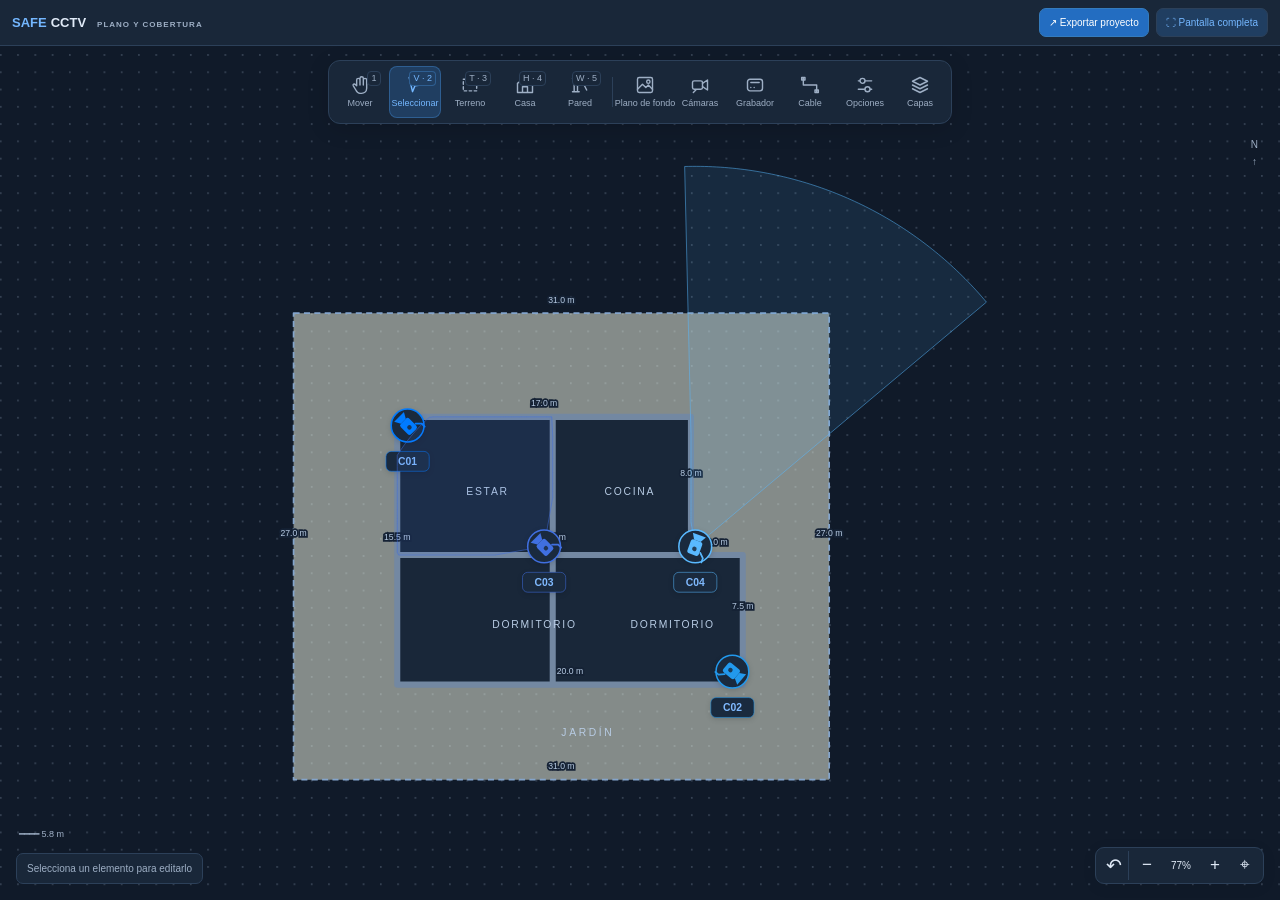
==== planner/index.html @ 1096b764 "feat: SAFE Security Manager v1.9 - cotizador CCTV con planner de planos Cotizador con catalogo de pa" ====
<!doctype html><html lang="es"><head><meta charset="UTF-8"><meta name="viewport" content="width=device-width,initial-scale=1"><title>Vigía — Planificador CCTV</title><script src="../theme.js"></script><link rel="stylesheet" href="workspace-ui.css"><link rel="stylesheet" href="shape-tools.css"><link rel="stylesheet" href="infinite-canvas.css"></head><body>
<header><a class="brand" href="#"><span class="logo">◉</span> vigía<span class="tag">CCTV PLANNER</span></a><div class="project"><input id="projectName" aria-label="Nombre del proyecto" value="Casa Los Olivos"><span id="saveState">● Guardado en este dispositivo</span></div><button data-theme-toggle>☀ Modo claro</button><button id="newProject">Nuevo proyecto</button><button id="export" class="primary">↗ Exportar proyecto</button></header>
<nav><div><button class="tab active" data-tab="plan">▧ &nbsp; Plano y cobertura</button><button class="tab" data-tab="quote">▤ &nbsp; Cotización <b id="countBadge">4</b></button></div><span class="projectLabel">PROYECTO RESIDENCIAL <i>•</i> <span id="cameraCount">4 cámaras</span></span></nav>
<main id="planView"><aside class="left"><div class="eyebrow">TU CAJA DE HERRAMIENTAS</div><h2>Del espacio al plano.</h2><p class="muted">Dibuja el lugar. Encuentra cada ángulo.</p><div class="toolgrid"><button data-tool="select" class="tool active"><strong>↖</strong>Seleccionar<small>V</small></button><button data-tool="terrain" class="tool"><strong>▱</strong>Terreno<small>T</small></button><button data-tool="house" class="tool"><strong>⌂</strong>Casa<small>H</small></button><button data-tool="wall" class="tool"><strong>╱</strong>Pared<small>W</small></button></div><div class="surveyTools"><div class="sectionTitle">RELEVAMIENTO</div><button id="backgroundBtn">↥ Importar plano / foto</button><input id="backgroundFile" type="file" accept="image/png,image/jpeg,image/webp" hidden><div class="pair"><button id="calibrateBtn">↔ Calibrar</button><button id="removeBackground">Quitar fondo</button></div><label class="field">Opacidad del fondo <output id="backgroundOpacityValue" for="backgroundOpacity">65%</output><input id="backgroundOpacity" type="range" min="0" max="100" value="65"></label><div id="scaleInfo" class="muted"></div><div class="pair"><button id="nvrBtn">▣ Ubicar NVR</button><button id="cableBtn">⌁ Cablear</button></div><label class="field">Reserva de cable (%)<input id="cableReserve" type="number" min="0" max="100" value="10"></label><label><input id="autoCable" type="checkbox"> Cotizar cable según recorridos</label><p class="muted" id="cableInfo"></p><button id="reportBtn">▤ Informe para cliente</button></div><div class="sectionTitle">CÁMARAS <span>ARRASTRA O HAZ CLIC</span></div><div id="catalog"></div><div class="tip"><span>✧</span><div><b>Todo empieza con un buen plano</b><p>Marca las esquinas del terreno o la casa y pulsa Enter para cerrar la forma.</p></div></div><div class="layers"><div class="sectionTitle">CAPAS DEL PLANO</div><label><input id="showCoverage" type="checkbox" checked> Campos de visión</label><label><input id="showDimensions" type="checkbox" checked> Medidas y etiquetas</label><label><input id="snap" type="checkbox" checked> Ajustar a la cuadrícula</label></div><button class="link" id="importBtn">↥ Abrir proyecto guardado</button><input hidden type="file" id="importFile" accept=".json"></aside>
<section class="workspace"><div class="canvasTop"><span><i class="greenDot"></i> VISTA SUPERIOR <span class="muted">/</span> <span id="toolHint">Selecciona un elemento para editarlo</span></span><button id="undo" title="Deshacer">↶</button></div><div class="drawing" id="drawing"><svg id="canvas" viewBox="0 0 1000 760" aria-label="Plano interactivo CCTV"><defs><pattern id="grid" width="20" height="20" patternUnits="userSpaceOnUse"><circle cx="1" cy="1" r="1" fill="#d2d9d5"/></pattern></defs><rect id="gridBg" width="100%" height="100%" fill="url(#grid)"/><g id="scene"></g></svg><div class="compass">N<br>↑</div><div class="floating"><span class="greenDot"></span> <span id="status">Plano de ejemplo · listo para editar</span></div><div class="zoom"><button id="zoomOut">−</button><span id="zoomLabel">100%</span><button id="zoomIn">+</button><button id="fit" title="Restablecer vista">⌖</button></div><div class="scale" id="scaleBar">━━━━<br>5 metros</div></div><footer><span><span id="gridInfo">◌ &nbsp; 1 cuadrícula = 1 m</span></span><span>Arrastra para mover · Supr para eliminar · Esc para cancelar</span></footer></section>
<aside class="right"><div class="eyebrow">PROPIEDADES</div><div id="properties"></div><div class="summary"><div class="eyebrow">RESUMEN DEL PROYECTO</div><div><span>Cámaras instaladas</span><b id="sumCameras">4</b></div><div><span>Metros de cable</span><b id="sumCable">80 m</b></div><div class="total"><span>Estimación de equipos</span><strong id="sumCost">US$ 0</strong></div><button id="goQuote">Ver cotización <span>→</span></button></div><p class="disclaimer">Cobertura geométrica orientativa. Valida iluminación, altura, obstáculos y detalle de imagen durante el relevamiento.</p></aside></main>
<section id="quoteView" hidden><div class="quoteHeader"><div class="eyebrow">DEL PLANO A LA PROPUESTA</div><h1>Una instalación, bien calculada.</h1><p class="muted">Ajusta tus costos y prepara el presupuesto del proyecto.</p></div><div class="quoteCard"><div class="quoteTools"><h2 id="quoteName"></h2><label>Moneda <select id="currency"><option>USD</option><option>UYU</option><option>ARS</option><option>EUR</option></select></label><button id="csv">↓ Descargar CSV</button><button id="print">Imprimir / PDF</button></div><table><thead><tr><th>Equipo / concepto</th><th>Cantidad</th><th>Precio unitario</th><th>Subtotal</th></tr></thead><tbody id="quoteRows"></tbody></table><div class="quoteTotals"><label>Mano de obra <input id="labor" type="number" min="0" value="180"></label><label>Recargo sobre costo (%) <input id="margin" type="number" min="0" value="20"></label><div><span>Total estimado</span><strong id="grandTotal"></strong></div></div><p class="muted">Precios de referencia sin impuestos. Activa el cálculo por recorridos en el plano para cotizar el cable trazado.</p></div></section><section id="reportView" hidden><div class="reportActions"><button id="backReport">← Volver al plano</button><button id="printReport" class="primary">Imprimir / Guardar PDF</button></div><div class="reportSettings"><h2>Datos de la propuesta</h2><label class="field">Cliente<input id="clientName"></label><label class="field">Dirección / referencia<input id="clientAddress"></label><label class="field">Instalador / empresa<input id="installerName"></label><label class="field">Condiciones comerciales y observaciones<textarea id="reportNotes" rows="4"></textarea></label></div><article id="reportContent"></article></section><div id="toast" role="status"></div><script src="app.js"></script><script src="features.js"></script><script src="camera-controls.js"></script><script src="workspace-ui.js"></script><script src="shape-tools.js"></script><script src="infinite-canvas.js"></script><script src="shape-colors.js"></script><script src="dimension-editor.js"></script><script src="camera-colors.js"></script><script src="background-editor.js"></script></body></html>
---- planner/workspace-ui.css ----
/* One layout system. The canvas has no permanent side columns. */
:root{color-scheme:light;--ink:#142941;--muted:#667e98;--green:#007bff;--line:#dbe5f0;--paper:#f3f7fc;--panel:#fff;--input:#f6f9fd;--hover:#edf4fe;--blue:#007bff;--blue-soft:#e8f2ff;--camera-surface:#fff;--shadow:0 12px 40px #0b1f3b24}
html[data-theme=dark]{color-scheme:dark;--ink:#e0eaf7;--muted:#9eafc5;--green:#58a6ff;--line:#2c4059;--paper:#101a29;--panel:#192739;--input:#111e2f;--hover:#22374f;--blue:#74b7ff;--blue-soft:#203e61;--camera-surface:#1a2a3e;--shadow:0 12px 40px #0005}
*{box-sizing:border-box}html,body{margin:0;width:100%;min-width:0;height:100%;background:var(--paper);color:var(--ink)}body,button,input,select,textarea{font-family:Inter,"Segoe UI",Arial,sans-serif!important}body{font-size:12px}button,input,select,textarea{font-size:12px}button{cursor:pointer;color:var(--ink);background:var(--panel);border:1px solid var(--line);border-radius:7px;padding:8px 11px;line-height:1.35}button:hover{background:var(--hover);border-color:#6098ce}button:focus-visible,input:focus-visible,select:focus-visible,textarea:focus-visible,summary:focus-visible{outline:2px solid var(--blue);outline-offset:2px}button:disabled{cursor:not-allowed;opacity:.5}input,select,textarea{color:var(--ink);background:var(--input);border:1px solid var(--line);border-radius:7px;padding:8px;max-width:100%;min-width:0}input[type=checkbox],input[type=range]{accent-color:#328eea}input[type=range]{padding:0;width:100%;height:18px}textarea{width:100%;resize:vertical}h1,h2,h3,p{margin-top:0}h2{font-size:16px;margin:12px 0}p{line-height:1.6}[hidden]{display:none!important}.muted,.panel-hint{color:var(--muted)}.primary{background:#236dc1;color:white;border-color:#347bbd}.primary:hover{background:#1c62b1}.brand,.project,.tag,body>nav,#newProject,.summary,.disclaimer{display:none!important}
header{height:46px;min-height:46px;display:flex;align-items:center;gap:7px;padding:0 12px;background:var(--panel);border-bottom:1px solid var(--line);overflow:hidden}header [data-theme-toggle],header #toggleTools,header #toggleProperties{display:none!important}.safe-editor-title{display:flex;align-items:baseline;gap:4px;font-size:13px;font-weight:750;margin-right:auto;white-space:nowrap}.safe-editor-title>span{color:var(--blue)}.safe-editor-title small{font-size:8px;letter-spacing:1px;color:var(--muted);margin-left:7px}header button{font-size:10px;padding:7px 9px;white-space:nowrap}header #editorFullscreen{background:var(--blue-soft);color:var(--blue);border-color:var(--line)}
html body #planView{position:relative;display:grid;grid-template-columns:minmax(0,1fr)!important;grid-template-rows:minmax(0,1fr)!important;height:calc(100vh - 46px)!important;height:calc(100dvh - 46px)!important;min-height:0!important;width:100%;overflow:hidden}.workspace{display:flex;flex-direction:column;min-width:0;min-height:0;grid-column:1;grid-row:1}.drawing{position:relative;flex:1;min-height:0;min-width:0;background:var(--paper);overflow:hidden;touch-action:none}#canvas{width:100%;height:100%;display:block;user-select:none}#canvas #scene [fill="#fffef9"]{fill:var(--panel)}html[data-theme=dark] #scene [fill="#eaf0df88"]{fill:#253d5766}html[data-theme=dark] #scene [stroke="#f6f8f2"]{stroke:#152235}html[data-theme=dark] #scene text{fill:#b7cbe3}html[data-theme=dark] #scene .camera-node text{fill:#80baff}html[data-theme=dark] #scene .camera-edit-handles text{fill:#b8d9ff}html[data-theme=dark] #scene [fill="white"]{fill:var(--camera-surface)}#grid circle{fill:#9cb0c8;opacity:.4}html[data-theme=dark] #grid circle{opacity:.35}.camera-node{filter:drop-shadow(0 2px 3px #0002)}.camera-edit-handles{pointer-events:none}.camera-edit-handles [data-camera-control]{pointer-events:all}.camera-edit-handles [data-camera-control]:hover circle{stroke-width:3;fill:var(--blue-soft)}.camera-coverage{transition:fill-opacity .12s}.canvasTop{display:none!important}
.editor-dock{position:absolute;z-index:8;left:50%;top:14px;transform:translateX(-50%);max-width:calc(100% - 24px);display:flex;align-items:center;gap:3px;padding:5px;background:var(--panel);border:1px solid var(--line);border-radius:12px;box-shadow:0 5px 22px #0002}.dock-tool{display:flex;align-items:center;justify-content:center;flex-direction:column;gap:3px;flex:0 0 auto;width:57px;height:52px;padding:5px 4px;border:1px solid transparent;border-radius:8px;background:transparent;color:var(--muted);font-size:9px;line-height:1.2}.dock-tool svg{flex:none;display:block;width:20px;height:20px}.dock-tool span{font-size:9px;white-space:nowrap}.dock-tool:hover{color:var(--ink);background:var(--hover);border-color:var(--line)}.dock-tool.active,.dock-tool[aria-expanded=true]{color:var(--blue);background:var(--blue-soft);border-color:#428bd36b}.dock-separator{width:1px;height:30px;background:var(--line);margin:0 3px}
.tool-drawer,.context-inspector{position:absolute;z-index:10;top:88px;border:1px solid var(--line);background:var(--panel);border-radius:12px;box-shadow:var(--shadow);max-height:calc(100% - 112px);min-height:0;overflow:hidden;display:flex;flex-direction:column;min-width:0}.tool-drawer{left:14px;width:288px;max-width:calc(100% - 28px)}.context-inspector{right:14px;width:292px;max-width:calc(100% - 28px)}.drawer-header,.inspector-header{display:flex;align-items:center;justify-content:space-between;gap:10px;flex:none;padding:12px 13px;border-bottom:1px solid var(--line)}.drawer-header strong{font-size:13px}.inspector-header>div{display:flex;flex-direction:column;gap:4px}.inspector-header strong{font-size:13px}.panel-kicker{font-size:8px;letter-spacing:1.2px;color:var(--muted)}.icon-button{width:28px;height:28px;padding:0;display:grid;place-items:center;font-size:22px;font-weight:400;background:transparent;color:var(--muted);border-color:transparent}.drawer-content,#properties{min-height:0;overflow-y:auto;overflow-x:hidden;padding:12px;scrollbar-width:thin;scrollbar-color:#61758d transparent}.drawer-content{overscroll-behavior:contain}.drawer-content>*{min-width:0;max-width:100%}.panel-hint{font-size:11px;line-height:1.6;margin:0 0 12px}.cameraCard{display:flex;align-items:center;gap:10px;padding:11px 9px;margin:7px 0;border:1px solid var(--line);border-radius:9px;cursor:grab;min-width:0}.cameraCard:hover{background:var(--hover);border-color:#528ac2}.cameraCard>div{min-width:0}.cameraCard b{font-size:12px;display:block;font-weight:650;overflow-wrap:anywhere}.cameraCard small{display:block;color:var(--muted);font-size:10px;line-height:1.5;margin-top:3px}.cameraCard>span:last-child{margin-left:auto;color:var(--blue);font-size:19px}.cameraIcon{display:grid;place-items:center;flex:0 0 auto;width:33px;height:33px;background:var(--blue-soft);color:var(--blue);border-radius:8px}.cameraIcon svg{display:block;width:24px;height:24px}.drawer-section{border-bottom:1px solid var(--line)}.drawer-section:last-child{border-bottom:0}.drawer-section>summary{font-size:11px;font-weight:650;cursor:pointer;padding:12px 2px;color:var(--ink)}.drawer-section-content{padding:0 0 13px;display:flex;flex-direction:column;gap:9px;min-width:0}.drawer-section-content>button{text-align:left;width:100%}.drawer-section-content .field{margin:2px 0}.drawer-section-content>label:not(.field){display:flex;align-items:center;gap:7px;font-size:11px;color:var(--muted);line-height:1.5}.drawer-section-content>label input[type=checkbox]{flex:0 0 auto;margin:0}.drawer-section-content>p,#scaleInfo{font-size:10px;line-height:1.65;color:var(--muted);margin:0}.button-row{display:flex;gap:6px;min-width:0}.button-row button{flex:1;min-width:0;font-size:10px;padding:8px 5px}.link{border-color:var(--line);color:var(--ink);background:transparent}.field{display:block;font-size:10px;color:var(--muted);margin:12px 0}.field input,.field select,.field textarea{display:block;width:100%;margin-top:6px}.field input[type=range]{padding:0}.field .rangeTop{display:flex;align-items:center;justify-content:space-between}.pair{display:grid;grid-template-columns:minmax(0,1fr) minmax(0,1fr);gap:8px}.eyebrow{font-size:8px;letter-spacing:1.2px;color:var(--muted);font-weight:700}
#properties .propTitle{display:flex;gap:10px;align-items:center;margin:0 0 10px}#properties .propTitle h2{font-size:14px;margin:0 0 5px}#properties .badge{font-size:9px;color:var(--blue);background:var(--blue-soft);border-radius:4px;padding:3px 5px}#properties>.pair{display:none}#properties .propActions{display:flex;gap:7px;margin:12px 0}#properties .propActions button{flex:1;font-size:11px;padding:8px 4px}.danger{color:#e58b8e}.camera-fields-enhanced .field:has(input[type=range]){display:none}.camera-edit-card{padding:11px;border:1px solid var(--line);border-radius:8px;background:var(--input);margin:12px 0}.camera-edit-card>.eyebrow{display:none}.camera-edit-card>p{display:none}.exact-controls{display:grid;grid-template-columns:repeat(3,minmax(0,1fr));gap:7px}.exact-controls label{font-size:9px;color:var(--muted)}.exact-controls label>div{display:flex;align-items:center;gap:3px;margin-top:6px}.exact-controls input{width:100%;padding:7px 4px;font-size:13px;font-weight:600;appearance:textfield;-moz-appearance:textfield}.exact-controls input::-webkit-inner-spin-button{appearance:none}.exact-controls span{font-size:10px}.lens-presets{display:flex;gap:5px;align-items:center;flex-wrap:wrap;margin-top:10px}.lens-presets span{font-size:9px;color:var(--muted);width:100%;margin-bottom:1px}.lens-presets button{flex:1;font-size:11px;padding:5px 3px;color:var(--blue);background:var(--panel)}#routeFromCamera{width:100%;text-align:center;font-size:11px}.context-inspector #properties>p{font-size:11px;color:var(--muted);line-height:1.6}
.floating{position:absolute;z-index:2;bottom:16px;left:16px;max-width:calc(100% - 240px);font-size:10px;color:var(--muted);line-height:1.5;padding:7px 10px;border-radius:7px;background:var(--panel);border:1px solid var(--line);pointer-events:none}.floating #status{display:none!important}.zoom{display:flex;align-items:center;position:absolute;z-index:3;right:16px;bottom:16px;background:var(--panel);border:1px solid var(--line);border-radius:9px;padding:3px;box-shadow:0 3px 15px #0001}.zoom button{width:30px;height:29px;padding:0;border:0;background:transparent;font-size:17px}.zoom span{font-size:10px;min-width:38px;text-align:center}.zoom #undo{border-right:1px solid var(--line);border-radius:0;font-size:19px;margin-right:3px}.scale{position:absolute;bottom:59px;left:19px;color:var(--muted);font-size:9px;line-height:1.6;pointer-events:none}.compass{position:absolute;right:22px;top:90px;font-size:10px;line-height:1.7;color:var(--muted);text-align:center;pointer-events:none}footer{display:none}.editor-expanded{position:fixed;inset:0;z-index:999;background:var(--paper)}#toast{position:fixed;z-index:50;bottom:65px;left:50%;transform:translateX(-50%);max-width:90%;background:#173d66;color:white;padding:11px 16px;border:1px solid #467aa9;border-radius:8px;opacity:0;pointer-events:none;transition:opacity .15s;font-size:12px}#toast.show{opacity:1}
/* Reports keep a deliberate document layout, independent of canvas overlays. */
#quoteView,#reportView{max-width:1000px;margin:24px auto;padding:0 22px 30px}.quoteCard,.reportSettings,#reportContent{background:var(--panel);border:1px solid var(--line);border-radius:10px;padding:22px;margin-top:16px}.quoteTools,.quoteTotals,.reportActions{display:flex;align-items:center;gap:12px;flex-wrap:wrap}.quoteTools h2{margin-right:auto}.quoteTotals{justify-content:flex-end}.quoteTotals label input{display:block;width:110px;margin-top:6px}.quoteTotals strong{display:block;font-size:25px;margin-top:6px}.reportActions{justify-content:space-between}.reportSettings .field{max-width:650px}.reportHeading{display:flex;align-items:center;justify-content:space-between;gap:20px}.reportHeading h1{font-size:26px}.reportPlan{height:470px;border:1px solid var(--line);background:var(--paper)}.reportPlan svg{width:100%;height:100%;display:block}.reportNotes{white-space:pre-wrap;line-height:1.8}.reportClient{line-height:2}.reportTotal{text-align:right}table{width:100%;border-collapse:collapse;margin:18px 0}th,td{text-align:left;padding:11px 7px;border-bottom:1px solid var(--line);font-size:11px}th{font-weight:600;color:var(--muted)}td input{width:80px}.reportHeading>div:last-child{font-size:11px;color:var(--muted)}#reportContent h2{margin-top:22px}#reportContent p{font-size:11px;line-height:1.7}
@media(max-width:850px){.safe-editor-title small{display:none}.dock-tool{width:43px;height:44px}.dock-tool span{display:none}.dock-tool svg{width:21px;height:21px}.editor-dock{top:12px;padding:4px;gap:2px}.tool-drawer,.context-inspector{top:74px;max-height:calc(100% - 96px)}.tool-drawer{width:266px}.context-inspector{width:278px}.floating{font-size:9px;max-width:calc(100% - 230px)}}
@media(max-width:520px){header{padding:0 8px}header #export{display:none}header button{font-size:10px}#planView .editor-dock{max-width:calc(100% - 16px);gap:1px}.dock-tool{width:34px;height:40px;padding:4px 2px}.dock-separator{margin:0 2px;height:24px}.tool-drawer,.context-inspector{left:8px;right:auto;max-width:calc(100% - 16px);top:68px;max-height:calc(100% - 88px)}.context-inspector{left:auto;right:8px;width:278px}.floating{display:none}.scale{left:12px}.zoom{right:10px;bottom:12px}.safe-editor-title{font-size:12px}}
@media print{:root,html[data-theme=dark]{color-scheme:light;--ink:#142941;--muted:#61748b;--line:#dce4ee;--panel:#fff;--paper:#fff;--camera-surface:#fff}body{height:auto;background:white;color:#142941}header,body>nav,#planView,.reportActions,.reportSettings,#toast,.quoteTools button,.quoteTotals label{display:none!important}body.printingReport #reportView{display:block!important;padding:0;margin:0}body.printingReport #quoteView{display:none!important}body:not(.printingReport) #reportView{display:none!important}body:not(.printingReport) #quoteView{display:block!important}.quoteCard,#reportContent{border:0;padding:0;margin:0}.reportPlan{height:430px;break-inside:avoid}h2{break-after:avoid}tr,.reportHeading,.reportTotal{break-inside:avoid}thead{display:table-header-group}.camera-edit-handles{display:none!important}@page{size:A4;margin:14mm}}
#optionsPanel #newProject{display:block!important;color:#dc9298}

/* Dimension labels edit real geometry, including keyboard access. */
#scene [data-dimension]:hover,#scene [data-dimension]:focus{fill:var(--blue)!important;outline:none;text-decoration:underline}#dimensionDialog{color:var(--ink);background:var(--panel);border:1px solid var(--line);border-radius:12px;padding:22px;width:420px;max-width:calc(100% - 24px);box-shadow:var(--shadow)}#dimensionDialog::backdrop{background:#07122299}#dimensionDialog h2{margin-top:0}#dimensionDialog p{font-size:12px}#dimensionMeters{font-size:17px}#dimensionError{color:#e27a7a;min-height:1.5em}.dimension-actions{display:flex;justify-content:flex-end;gap:8px}
@media(max-width:520px){#planView .editor-dock{overflow-x:auto;justify-content:flex-start}.dock-tool{flex-shrink:0;width:30px}}

/* Layers panel: same overlay language as the inspector, on the right edge. */
.layer-panel{position:absolute;z-index:10;top:88px;right:14px;width:270px;max-width:calc(100% - 28px);max-height:calc(100% - 112px);overflow:hidden;display:flex;flex-direction:column;background:var(--panel);border:1px solid var(--line);border-radius:12px;box-shadow:var(--shadow)}
.layer-list{overflow:auto;padding:4px 8px 10px}
.layer-section{padding:10px 6px 4px;font-size:9px;font-weight:700;letter-spacing:1.4px;color:var(--muted);text-transform:uppercase}
.layer-row{display:flex;align-items:center;gap:8px;padding:4px 6px;border-radius:7px}
.layer-row:hover{background:var(--hover)}
.layer-group{padding-top:6px}
.layer-group .layer-name{font-weight:700;color:var(--ink)}
.layer-eye{flex:none;width:28px;height:28px;display:flex;align-items:center;justify-content:center;padding:0;border:1px solid var(--line);border-radius:7px;background:var(--panel);color:var(--muted)}
.layer-eye[aria-pressed=true]{color:var(--blue);background:var(--blue-soft)}
.layer-eye svg{width:15px;height:15px}
.layer-name{flex:1;min-width:0;font-size:11px;white-space:nowrap;overflow:hidden;text-overflow:ellipsis}
.layer-meta{flex:none;font-size:10px;color:var(--muted)}
.layer-row:not(.layer-group) .layer-name{padding-left:16px;color:var(--muted)}
.layer-row:not(.layer-group):hover .layer-name{color:var(--ink)}
.layer-group .layer-group-row{gap:6px}
.layer-caret{flex:none;width:22px;height:22px;display:grid;place-items:center;padding:0;border:0;background:transparent;color:var(--muted);border-radius:5px;transition:transform .12s ease}
.layer-caret svg{width:12px;height:12px}
.layer-caret[aria-expanded=true]{transform:rotate(90deg)}
.layer-caret:hover{background:var(--hover);color:var(--ink)}
.layer-lock{flex:none;width:28px;height:28px;display:flex;align-items:center;justify-content:center;padding:0;border:1px solid var(--line);border-radius:7px;background:var(--panel);color:var(--muted)}
.layer-lock svg{width:14px;height:14px}
.layer-lock[aria-pressed=true]{color:#b45309;background:#fef3c7;border-color:#fcd34d}
html[data-theme=dark] .layer-lock[aria-pressed=true]{color:#fbbf24;background:#3b2f10;border-color:#7c5e10}
.layer-items{margin-left:19px;padding-left:12px;border-left:1px solid var(--line)}
.layer-items[hidden]{display:none}
.dock-tool{position:relative}
.dock-tool kbd{position:absolute;right:4px;top:4px;min-width:14px;padding:1px 3px;font:600 8px/1.2 inherit;font-family:inherit;text-align:center;background:var(--panel);border:1px solid var(--line);border-radius:4px;color:var(--muted)}
.dock-tool.active kbd{background:var(--blue-soft);border-color:#428bd36b;color:var(--blue)}
---- planner/shape-tools.css ----
.shape-toolbar{position:absolute;z-index:9;top:86px;left:50%;transform:translateX(-50%);display:flex;align-items:center;gap:6px;flex-wrap:wrap;width:max-content;max-width:calc(100% - 32px);padding:10px 12px;background:var(--panel);border:1px solid var(--line);border-radius:10px;box-shadow:var(--shadow)}.shape-toolbar>span:first-child{font-size:11px;font-weight:700;color:var(--blue);margin-right:5px}.shape-toolbar button{font-size:11px;padding:7px 9px}.shape-toolbar button[aria-pressed=true]{background:var(--blue-soft);color:var(--blue);border-color:#428bd3}.shape-actions{display:flex;gap:5px;margin-left:5px}.shape-toolbar small{display:block;width:100%;font-size:10px;color:var(--muted);line-height:1.6}.shape-toolbar #shapeCancel{font-size:18px;padding:2px 8px}.shape-toolbar #shapeFinish{color:var(--blue)}#scene [data-vertex]{cursor:grab;vector-effect:non-scaling-stroke;stroke-width:2.5}#scene [data-vertex]:hover{fill:#b6d9ff;stroke-width:4}@media(max-width:850px){.shape-toolbar{top:72px}.shape-toolbar small{max-width:340px}}@media(max-width:520px){.shape-toolbar{top:66px;width:calc(100% - 24px);padding:8px}.shape-toolbar button{font-size:10px;padding:6px}.shape-actions{margin-left:0}.shape-toolbar small{font-size:9px}}@media print{.shape-toolbar,.shape-preview{display:none!important}}
---- planner/infinite-canvas.css ----
html,body,#planView,.workspace,.drawing{overflow:hidden!important;overscroll-behavior:none}.shape-colors{border:1px solid var(--line);border-radius:9px;padding:12px;background:var(--input);margin-bottom:15px}.color-swatches{display:flex;flex-wrap:wrap;gap:8px;margin:12px 0}.color-swatches button{width:28px;height:28px;min-width:0;flex:0 0 auto;padding:0;background:var(--swatch)!important;border:2px solid var(--panel);border-radius:50%;box-shadow:0 0 0 1px var(--line)}.color-swatches button:hover{box-shadow:0 0 0 2px var(--blue)}.color-fields{display:grid;grid-template-columns:1fr 1fr;gap:10px}.color-fields label{font-size:10px;color:var(--muted)}.color-fields input{display:block;width:100%;height:30px;padding:2px;margin-top:6px;cursor:pointer}.shape-colors .field{margin:12px 0}.shape-colors #resetShapeColor{font-size:10px;width:100%}.context-inspector .shape-colors .field:has(input[type=range]){display:block}.editor-dock .dock-tool{width:52px}@media(max-width:850px){.editor-dock .dock-tool{width:39px}}@media(max-width:520px){.editor-dock .dock-tool{width:29px}.editor-dock{gap:0;padding:4px}.editor-dock .dock-separator{margin:0 2px}}@media print{html,body{overflow:visible!important}.shape-colors{display:none!important}}
html:has(#reportView:not([hidden])),body:has(#reportView:not([hidden])),html:has(#quoteView:not([hidden])),body:has(#quoteView:not([hidden])){overflow:auto!important}
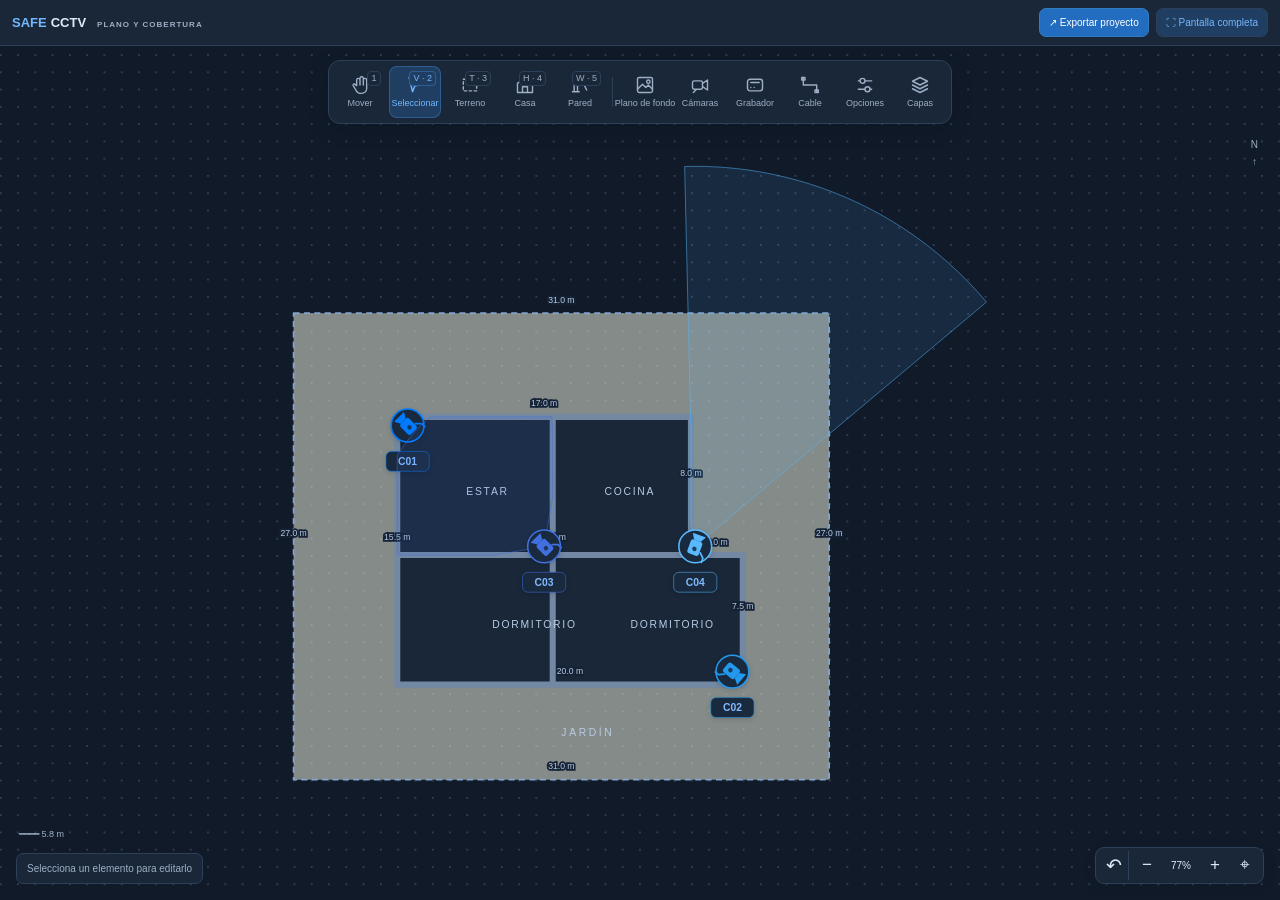
==== commit f2e4d46e: "fix(cctv): finish drawings without native randomUUID" ====
--- a/planner/index.html
+++ b/planner/index.html
@@ -1,4 +1,4 @@
-<!doctype html><html lang="es"><head><meta charset="UTF-8"><meta name="viewport" content="width=device-width,initial-scale=1"><title>Vigía — Planificador CCTV</title><script src="../theme.js"></script><link rel="stylesheet" href="workspace-ui.css"><link rel="stylesheet" href="shape-tools.css"><link rel="stylesheet" href="infinite-canvas.css"></head><body>
+<!doctype html><html lang="es"><head><script src="../uuid.js"></script><meta charset="UTF-8"><meta name="viewport" content="width=device-width,initial-scale=1"><title>Vigía — Planificador CCTV</title><script src="../theme.js"></script><link rel="stylesheet" href="workspace-ui.css"><link rel="stylesheet" href="shape-tools.css"><link rel="stylesheet" href="infinite-canvas.css"></head><body>
 <header><a class="brand" href="#"><span class="logo">◉</span> vigía<span class="tag">CCTV PLANNER</span></a><div class="project"><input id="projectName" aria-label="Nombre del proyecto" value="Casa Los Olivos"><span id="saveState">● Guardado en este dispositivo</span></div><button data-theme-toggle>☀ Modo claro</button><button id="newProject">Nuevo proyecto</button><button id="export" class="primary">↗ Exportar proyecto</button></header>
 <nav><div><button class="tab active" data-tab="plan">▧ &nbsp; Plano y cobertura</button><button class="tab" data-tab="quote">▤ &nbsp; Cotización <b id="countBadge">4</b></button></div><span class="projectLabel">PROYECTO RESIDENCIAL <i>•</i> <span id="cameraCount">4 cámaras</span></span></nav>
 <main id="planView"><aside class="left"><div class="eyebrow">TU CAJA DE HERRAMIENTAS</div><h2>Del espacio al plano.</h2><p class="muted">Dibuja el lugar. Encuentra cada ángulo.</p><div class="toolgrid"><button data-tool="select" class="tool active"><strong>↖</strong>Seleccionar<small>V</small></button><button data-tool="terrain" class="tool"><strong>▱</strong>Terreno<small>T</small></button><button data-tool="house" class="tool"><strong>⌂</strong>Casa<small>H</small></button><button data-tool="wall" class="tool"><strong>╱</strong>Pared<small>W</small></button></div><div class="surveyTools"><div class="sectionTitle">RELEVAMIENTO</div><button id="backgroundBtn">↥ Importar plano / foto</button><input id="backgroundFile" type="file" accept="image/png,image/jpeg,image/webp" hidden><div class="pair"><button id="calibrateBtn">↔ Calibrar</button><button id="removeBackground">Quitar fondo</button></div><label class="field">Opacidad del fondo <output id="backgroundOpacityValue" for="backgroundOpacity">65%</output><input id="backgroundOpacity" type="range" min="0" max="100" value="65"></label><div id="scaleInfo" class="muted"></div><div class="pair"><button id="nvrBtn">▣ Ubicar NVR</button><button id="cableBtn">⌁ Cablear</button></div><label class="field">Reserva de cable (%)<input id="cableReserve" type="number" min="0" max="100" value="10"></label><label><input id="autoCable" type="checkbox"> Cotizar cable según recorridos</label><p class="muted" id="cableInfo"></p><button id="reportBtn">▤ Informe para cliente</button></div><div class="sectionTitle">CÁMARAS <span>ARRASTRA O HAZ CLIC</span></div><div id="catalog"></div><div class="tip"><span>✧</span><div><b>Todo empieza con un buen plano</b><p>Marca las esquinas del terreno o la casa y pulsa Enter para cerrar la forma.</p></div></div><div class="layers"><div class="sectionTitle">CAPAS DEL PLANO</div><label><input id="showCoverage" type="checkbox" checked> Campos de visión</label><label><input id="showDimensions" type="checkbox" checked> Medidas y etiquetas</label><label><input id="snap" type="checkbox" checked> Ajustar a la cuadrícula</label></div><button class="link" id="importBtn">↥ Abrir proyecto guardado</button><input hidden type="file" id="importFile" accept=".json"></aside>
